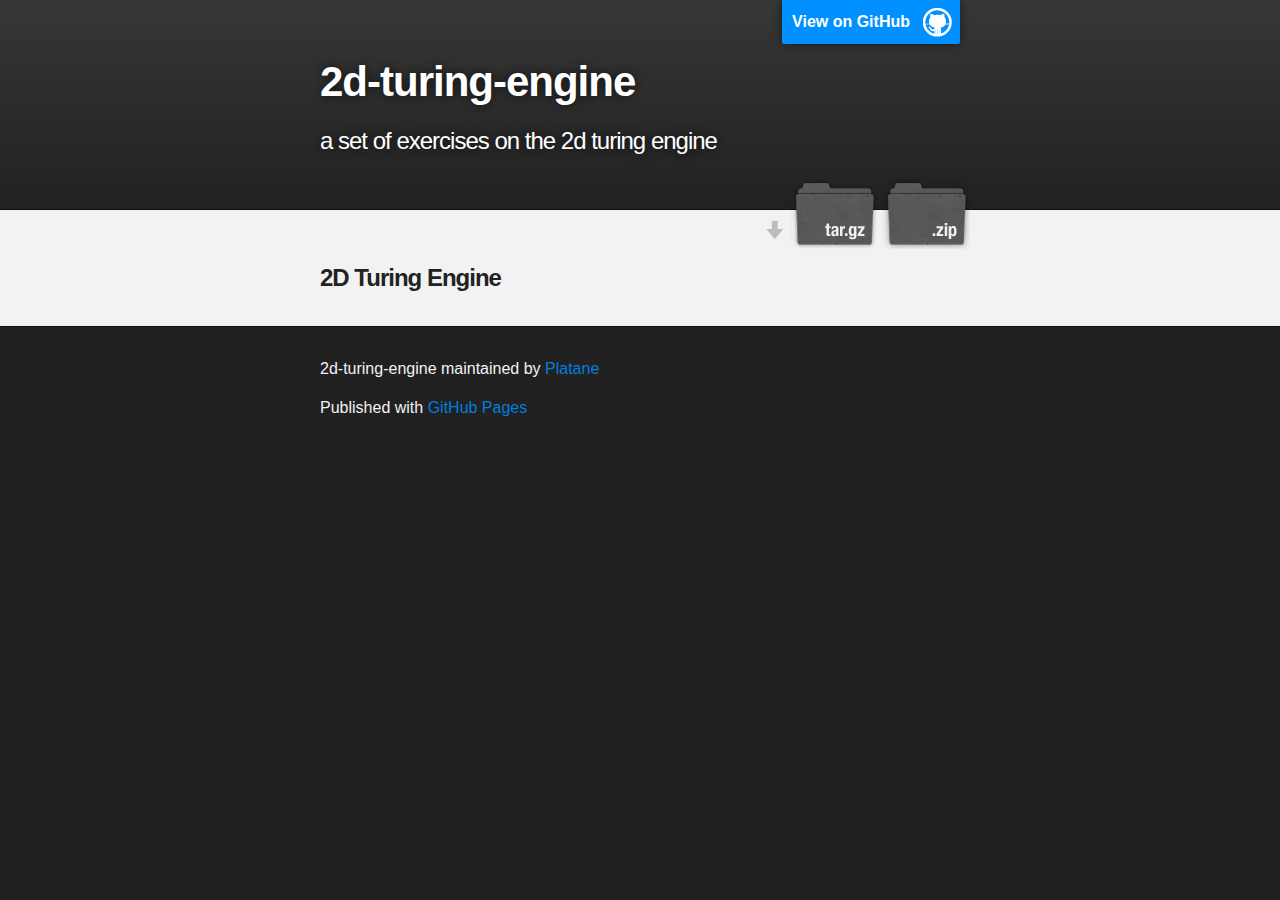
==== index.html @ 850aede9 "Create gh-pages branch via GitHub" ====
<!DOCTYPE html>
<html>

  <head>
    <meta charset='utf-8' />
    <meta http-equiv="X-UA-Compatible" content="chrome=1" />
    <meta name="description" content="2d-turing-engine : a set of exercises on the 2d turing engine " />

    <link rel="stylesheet" type="text/css" media="screen" href="stylesheets/stylesheet.css">

    <title>2d-turing-engine</title>
  </head>

  <body>

    <!-- HEADER -->
    <div id="header_wrap" class="outer">
        <header class="inner">
          <a id="forkme_banner" href="https://github.com/Platane/2d-Turing-engine">View on GitHub</a>

          <h1 id="project_title">2d-turing-engine</h1>
          <h2 id="project_tagline">a set of exercises on the 2d turing engine </h2>

            <section id="downloads">
              <a class="zip_download_link" href="https://github.com/Platane/2d-Turing-engine/zipball/master">Download this project as a .zip file</a>
              <a class="tar_download_link" href="https://github.com/Platane/2d-Turing-engine/tarball/master">Download this project as a tar.gz file</a>
            </section>
        </header>
    </div>

    <!-- MAIN CONTENT -->
    <div id="main_content_wrap" class="outer">
      <section id="main_content" class="inner">
        <h3>2D Turing Engine</h3>
      </section>
    </div>

    <!-- FOOTER  -->
    <div id="footer_wrap" class="outer">
      <footer class="inner">
        <p class="copyright">2d-turing-engine maintained by <a href="https://github.com/Platane">Platane</a></p>
        <p>Published with <a href="http://pages.github.com">GitHub Pages</a></p>
      </footer>
    </div>

    

  </body>
</html>
---- stylesheets/stylesheet.css ----
/*******************************************************************************
Slate Theme for GitHub Pages
by Jason Costello, @jsncostello
*******************************************************************************/

@import url(pygment_trac.css);

/*******************************************************************************
MeyerWeb Reset
*******************************************************************************/

html, body, div, span, applet, object, iframe,
h1, h2, h3, h4, h5, h6, p, blockquote, pre,
a, abbr, acronym, address, big, cite, code,
del, dfn, em, img, ins, kbd, q, s, samp,
small, strike, strong, sub, sup, tt, var,
b, u, i, center,
dl, dt, dd, ol, ul, li,
fieldset, form, label, legend,
table, caption, tbody, tfoot, thead, tr, th, td,
article, aside, canvas, details, embed,
figure, figcaption, footer, header, hgroup,
menu, nav, output, ruby, section, summary,
time, mark, audio, video {
  margin: 0;
  padding: 0;
  border: 0;
  font: inherit;
  vertical-align: baseline;
}

/* HTML5 display-role reset for older browsers */
article, aside, details, figcaption, figure,
footer, header, hgroup, menu, nav, section {
  display: block;
}

ol, ul {
  list-style: none;
}

blockquote, q {
}

table {
  border-collapse: collapse;
  border-spacing: 0;
}

a:focus {
  outline: none;
}

/*******************************************************************************
Theme Styles
*******************************************************************************/

body {
  box-sizing: border-box;
  color:#373737;
  background: #212121;
  font-size: 16px;
  font-family: 'Myriad Pro', Calibri, Helvetica, Arial, sans-serif;
  line-height: 1.5;
  -webkit-font-smoothing: antialiased;
}

h1, h2, h3, h4, h5, h6 {
  margin: 10px 0;
  font-weight: 700;
  color:#222222;
  font-family: 'Lucida Grande', 'Calibri', Helvetica, Arial, sans-serif;
  letter-spacing: -1px;
}

h1 {
  font-size: 36px;
  font-weight: 700;
}

h2 {
  padding-bottom: 10px;
  font-size: 32px;
  background: url('../images/bg_hr.png') repeat-x bottom;
}

h3 {
  font-size: 24px;
}

h4 {
  font-size: 21px;
}

h5 {
  font-size: 18px;
}

h6 {
  font-size: 16px;
}

p {
  margin: 10px 0 15px 0;
}

footer p {
  color: #f2f2f2;
}

a {
  text-decoration: none;
  color: #007edf;
  text-shadow: none;

  transition: color 0.5s ease;
  transition: text-shadow 0.5s ease;
  -webkit-transition: color 0.5s ease;
  -webkit-transition: text-shadow 0.5s ease;
  -moz-transition: color 0.5s ease;
  -moz-transition: text-shadow 0.5s ease;
  -o-transition: color 0.5s ease;
  -o-transition: text-shadow 0.5s ease;
  -ms-transition: color 0.5s ease;
  -ms-transition: text-shadow 0.5s ease;
}

#main_content a:hover {
  color: #0069ba;
  text-shadow: #0090ff 0px 0px 2px;
}

footer a:hover {
  color: #43adff;
  text-shadow: #0090ff 0px 0px 2px;
}

em {
  font-style: italic;
}

strong {
  font-weight: bold;
}

img {
  position: relative;
  margin: 0 auto;
  max-width: 739px;
  padding: 5px;
  margin: 10px 0 10px 0;
  border: 1px solid #ebebeb;

  box-shadow: 0 0 5px #ebebeb;
  -webkit-box-shadow: 0 0 5px #ebebeb;
  -moz-box-shadow: 0 0 5px #ebebeb;
  -o-box-shadow: 0 0 5px #ebebeb;
  -ms-box-shadow: 0 0 5px #ebebeb;
}

pre, code {
  width: 100%;
  color: #222;
  background-color: #fff;

  font-family: Monaco, "Bitstream Vera Sans Mono", "Lucida Console", Terminal, monospace;
  font-size: 14px;

  border-radius: 2px;
  -moz-border-radius: 2px;
  -webkit-border-radius: 2px;



}

pre {
  width: 100%;
  padding: 10px;
  box-shadow: 0 0 10px rgba(0,0,0,.1);
  overflow: auto;
}

code {
  padding: 3px;
  margin: 0 3px;
  box-shadow: 0 0 10px rgba(0,0,0,.1);
}

pre code {
  display: block;
  box-shadow: none;
}

blockquote {
  color: #666;
  margin-bottom: 20px;
  padding: 0 0 0 20px;
  border-left: 3px solid #bbb;
}

ul, ol, dl {
  margin-bottom: 15px
}

ul li {
  list-style: inside;
  padding-left: 20px;
}

ol li {
  list-style: decimal inside;
  padding-left: 20px;
}

dl dt {
  font-weight: bold;
}

dl dd {
  padding-left: 20px;
  font-style: italic;
}

dl p {
  padding-left: 20px;
  font-style: italic;
}

hr {
  height: 1px;
  margin-bottom: 5px;
  border: none;
  background: url('../images/bg_hr.png') repeat-x center;
}

table {
  border: 1px solid #373737;
  margin-bottom: 20px;
  text-align: left;
 }

th {
  font-family: 'Lucida Grande', 'Helvetica Neue', Helvetica, Arial, sans-serif;
  padding: 10px;
  background: #373737;
  color: #fff;
 }

td {
  padding: 10px;
  border: 1px solid #373737;
 }

form {
  background: #f2f2f2;
  padding: 20px;
}

img {
  width: 100%;
  max-width: 100%;
}

/*******************************************************************************
Full-Width Styles
*******************************************************************************/

.outer {
  width: 100%;
}

.inner {
  position: relative;
  max-width: 640px;
  padding: 20px 10px;
  margin: 0 auto;
}

#forkme_banner {
  display: block;
  position: absolute;
  top:0;
  right: 10px;
  z-index: 10;
  padding: 10px 50px 10px 10px;
  color: #fff;
  background: url('../images/blacktocat.png') #0090ff no-repeat 95% 50%;
  font-weight: 700;
  box-shadow: 0 0 10px rgba(0,0,0,.5);
  border-bottom-left-radius: 2px;
  border-bottom-right-radius: 2px;
}

#header_wrap {
  background: #212121;
  background: -moz-linear-gradient(top, #373737, #212121);
  background: -webkit-linear-gradient(top, #373737, #212121);
  background: -ms-linear-gradient(top, #373737, #212121);
  background: -o-linear-gradient(top, #373737, #212121);
  background: linear-gradient(top, #373737, #212121);
}

#header_wrap .inner {
  padding: 50px 10px 30px 10px;
}

#project_title {
  margin: 0;
  color: #fff;
  font-size: 42px;
  font-weight: 700;
  text-shadow: #111 0px 0px 10px;
}

#project_tagline {
  color: #fff;
  font-size: 24px;
  font-weight: 300;
  background: none;
  text-shadow: #111 0px 0px 10px;
}

#downloads {
  position: absolute;
  width: 210px;
  z-index: 10;
  bottom: -40px;
  right: 0;
  height: 70px;
  background: url('../images/icon_download.png') no-repeat 0% 90%;
}

.zip_download_link {
  display: block;
  float: right;
  width: 90px;
  height:70px;
  text-indent: -5000px;
  overflow: hidden;
  background: url(../images/sprite_download.png) no-repeat bottom left;
}

.tar_download_link {
  display: block;
  float: right;
  width: 90px;
  height:70px;
  text-indent: -5000px;
  overflow: hidden;
  background: url(../images/sprite_download.png) no-repeat bottom right;
  margin-left: 10px;
}

.zip_download_link:hover {
  background: url(../images/sprite_download.png) no-repeat top left;
}

.tar_download_link:hover {
  background: url(../images/sprite_download.png) no-repeat top right;
}

#main_content_wrap {
  background: #f2f2f2;
  border-top: 1px solid #111;
  border-bottom: 1px solid #111;
}

#main_content {
  padding-top: 40px;
}

#footer_wrap {
  background: #212121;
}



/*******************************************************************************
Small Device Styles
*******************************************************************************/

@media screen and (max-width: 480px) {
  body {
    font-size:14px;
  }

  #downloads {
    display: none;
  }

  .inner {
    min-width: 320px;
    max-width: 480px;
  }

  #project_title {
  font-size: 32px;
  }

  h1 {
    font-size: 28px;
  }

  h2 {
    font-size: 24px;
  }

  h3 {
    font-size: 21px;
  }

  h4 {
    font-size: 18px;
  }

  h5 {
    font-size: 14px;
  }

  h6 {
    font-size: 12px;
  }

  code, pre {
    min-width: 320px;
    max-width: 480px;
    font-size: 11px;
  }

}
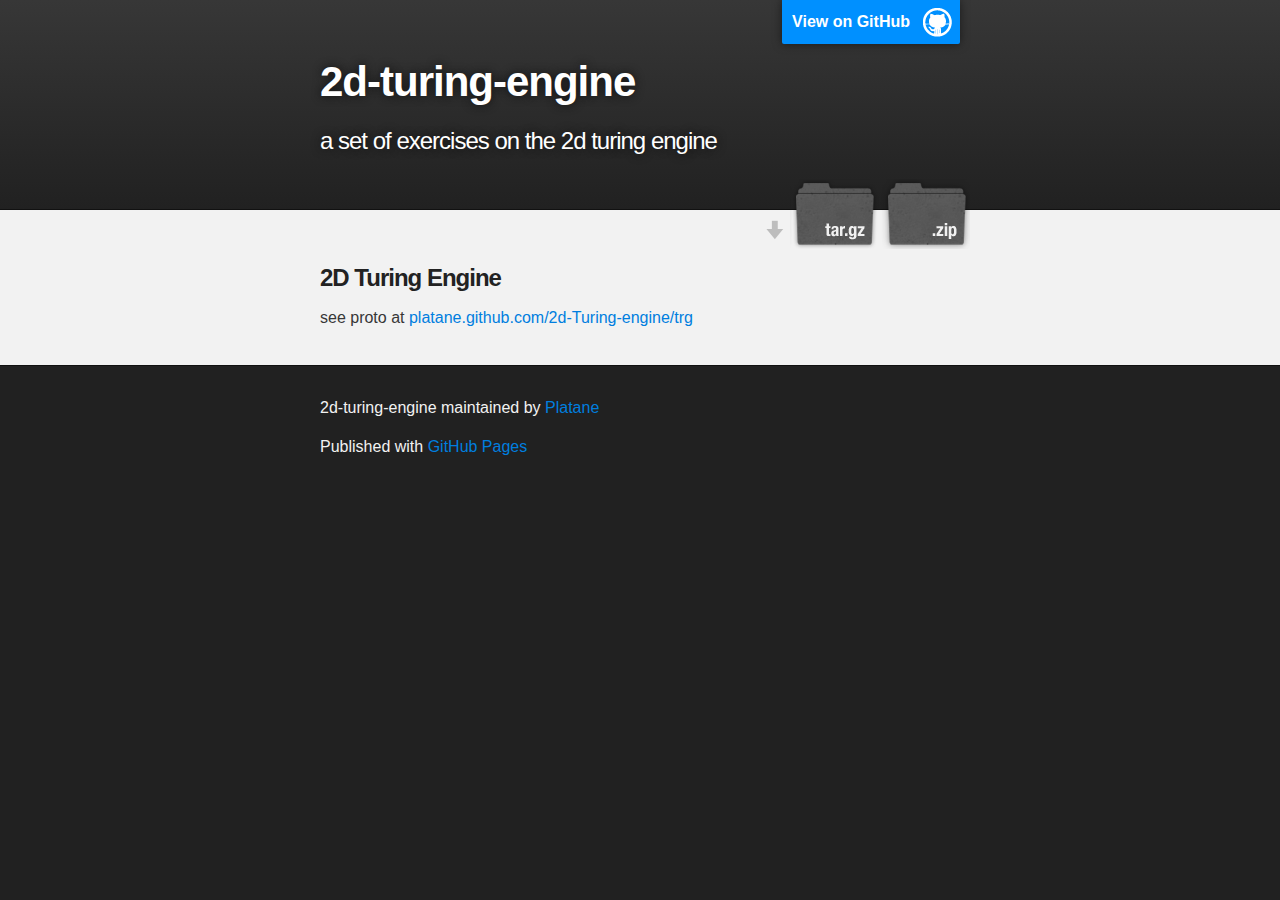
==== commit 07133d32: "Create gh-pages branch via GitHub" ====
--- a/index.html
+++ b/index.html
@@ -32,6 +32,8 @@
     <div id="main_content_wrap" class="outer">
       <section id="main_content" class="inner">
         <h3>2D Turing Engine</h3>
+
+<p>see proto at <a href="http://platane.github.com/2d-Turing-engine/trg.html">platane.github.com/2d-Turing-engine/trg</a></p>
       </section>
     </div>
 
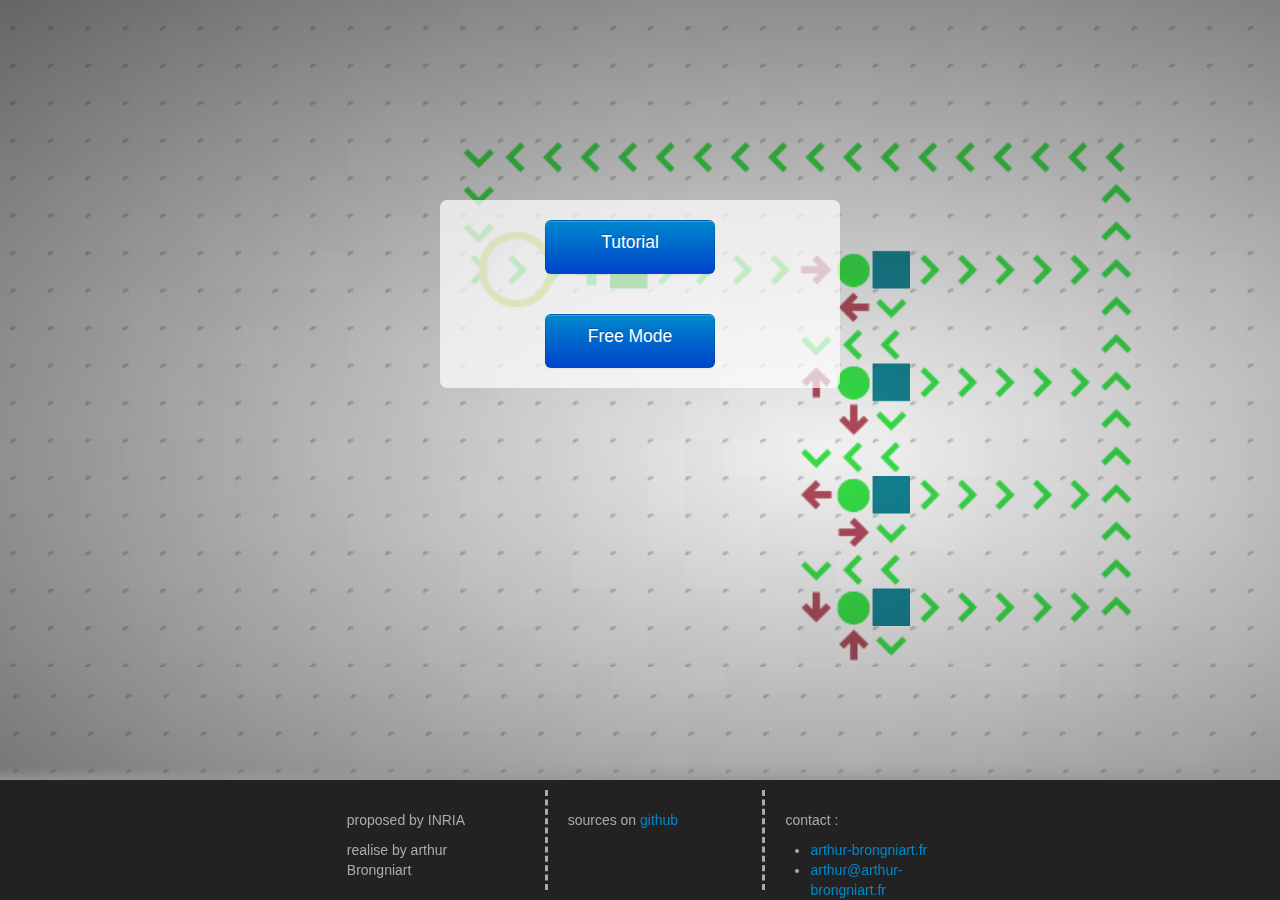
==== commit c6bf3aa1: "free mode and hub" ====
--- a/index.html
+++ b/index.html
@@ -1,51 +1,47 @@
-<!DOCTYPE html>
 <html>
+<head>
 
-  <head>
-    <meta charset='utf-8' />
-    <meta http-equiv="X-UA-Compatible" content="chrome=1" />
-    <meta name="description" content="2d-turing-engine : a set of exercises on the 2d turing engine " />
 
-    <link rel="stylesheet" type="text/css" media="screen" href="stylesheets/stylesheet.css">
+<meta charset="utf-8">
+<meta http-equiv="content-type" content="text/html; charset=utf-8" />
+<meta name="author" content="Arthur Brongniart">
 
-    <title>2d-turing-engine</title>
-  </head>
+<script type="text/javascript" src="external/jquery-1.8.2.min.js"></script>
+<script type="text/javascript" src="external/bootstrap/js/bootstrap.js"></script>
 
-  <body>
+<link rel="stylesheet" href="external/bootstrap/css/bootstrap.css" />
+<link rel="stylesheet" href="style.css" />
 
-    <!-- HEADER -->
-    <div id="header_wrap" class="outer">
-        <header class="inner">
-          <a id="forkme_banner" href="https://github.com/Platane/2d-Turing-engine">View on GitHub</a>
 
-          <h1 id="project_title">2d-turing-engine</h1>
-          <h2 id="project_tagline">a set of exercises on the 2d turing engine </h2>
 
-            <section id="downloads">
-              <a class="zip_download_link" href="https://github.com/Platane/2d-Turing-engine/zipball/master">Download this project as a .zip file</a>
-              <a class="tar_download_link" href="https://github.com/Platane/2d-Turing-engine/tarball/master">Download this project as a tar.gz file</a>
-            </section>
-        </header>
-    </div>
 
-    <!-- MAIN CONTENT -->
-    <div id="main_content_wrap" class="outer">
-      <section id="main_content" class="inner">
-        <h3>2D Turing Engine</h3>
+<script type="text/javascript">
 
-<p>see proto at <a href="http://platane.github.com/2d-Turing-engine/trg.html">platane.github.com/2d-Turing-engine/trg</a></p>
-      </section>
-    </div>
+</script>
+</head>
+<body id="body-index">
 
-    <!-- FOOTER  -->
-    <div id="footer_wrap" class="outer">
-      <footer class="inner">
-        <p class="copyright">2d-turing-engine maintained by <a href="https://github.com/Platane">Platane</a></p>
-        <p>Published with <a href="http://pages.github.com">GitHub Pages</a></p>
-      </footer>
-    </div>
 
-    
+<div id="index-nav" >
+<div class="row">
+<a href= "tutorial.html" ><div class="btn btn-large btn-primary"> Tutorial </div></a>
+</div>
+<div class="row">
+<a href= "free.html" ><div class="btn btn-large btn-primary"> Free Mode </div></a>
+</div>
+</div>
 
-  </body>
-</html>
+<div id="footer" class="row-fluid" >
+	<div class="span2 offset3"><p>proposed by INRIA</p><p>realise by arthur Brongniart</p></div>
+	<div class="span2 "><p>sources on <a href="https://github.com/Platane/2d-Turing-engine">github</p></a></div>
+	<div class="span2 ">
+		<p>contact : </p>
+		<ul>
+			<li><a href="http://arthur-brongniart.fr/">arthur-brongniart.fr</a></li>
+			<li><a href="mailto:arthur@arthur-brongniart.fr">arthur@arthur-brongniart.fr</a></li>
+		</ul>
+	</div>
+</div>
+
+</body>
+</html>--- a/style.css
+++ b/style.css
@@ -0,0 +1,374 @@
+
+.path-valid 	{ background-color:rgba(45,68,236,0.3); }
+.path-invalid { 
+	background-color:rgba(236,45,68,0.3);
+	background-image: url('ressource/eraser-icon.png');
+	background-size : cover;
+}
+
+.tile .path-invalid { 
+	background-image:none;
+}
+
+.mini-tile{
+	background-size:cover;
+	background-repeat:norepeat;
+	width:1em;
+	height:1em;
+	display:inline-block;
+	vertical-align:middle;
+}
+
+
+.tile {
+	border-top:solid 1px #ddd;
+	border-left:solid 1px #ddd;
+	background-size:cover;
+	background-repeat:norepeat;
+	cursor:default;
+}
+
+.tile.read-only {
+	box-shadow:0 0 10px 21px rgba(150,150,150,0.5) inset;
+}
+
+
+
+.symbol-write,	.symbol-1 		{	background-image:url('ressource/symbols/cel-write.png');	}
+.symbol-check,	.symbol-2 		{	background-image:url('ressource/symbols/cel-check.png');	}
+.symbol-right,	.symbol-3 		{	background-image:url('ressource/symbols/cel-right.png'); 	}
+.symbol-left,	.symbol-4 		{	background-image:url('ressource/symbols/cel-left.png'); 	}
+.symbol-top,	.symbol-5 		{	background-image:url('ressource/symbols/cel-top.png'); 		}
+.symbol-bot,	.symbol-6 		{	background-image:url('ressource/symbols/cel-bot.png'); 		}
+.symbol-dleft,	.symbol-7 		{	background-image:url('ressource/symbols/cel-dleft.png'); 	}
+.symbol-dright,	.symbol-8 		{	background-image:url('ressource/symbols/cel-dright.png'); 	}
+.symbol-tright,	.symbol-9 		{	background-image:url('ressource/symbols/cel-tright.png'); 	}
+.symbol-tleft,	.symbol-10 		{	background-image:url('ressource/symbols/cel-tleft.png'); 	}
+.symbol-ttop,	.symbol-11	 	{	background-image:url('ressource/symbols/cel-ttop.png'); 	}
+.symbol-tbot,	.symbol-12	 	{	background-image:url('ressource/symbols/cel-tbot.png'); 	}
+.symbol-color1,	.symbol-13 		{	background-color:#BBA341;	}
+.symbol-color2,	.symbol-14 	 	{	background-color:#A76CBA;	}
+.symbol-color3,	.symbol-15 	 	{	background-color:#C23102;	}
+.symbol-color4,	.symbol-16 	 	{	background-color:#01B101;	}
+.symbol-color5,	.symbol-17 	 	{	background-color:#128190;	}
+.symbol-color6,	.symbol-18 	 	{	background-color:#EBA914;	}
+.symbol-color7,	.symbol-19 	 	{	background-color:#9012C1;	}
+
+
+.selector-popUp{
+	width:300px;
+	height:280px;
+	-webkit-transition:left 0.5s ease,top 0.5s ease;
+	-moz-transition:left 0.5s ease,top 0.5s ease;
+	transition:left 0.5s ease,top 0.5s ease;
+}
+.item {
+	margin:2px;
+}
+.item .label{
+	margin-right:10px;
+	vertical-align:top;
+	position:relative;
+	left:-10px;
+	top:3px;
+	min-width:18px;
+	min-height:15px;
+	text-align:center;
+	cursor:default;
+}
+.item div{
+	width:32px;
+	height:32px;
+}
+
+
+.btn.btn-success{
+	-webkit-animation: bigBtn 0.7s ease;
+	-moz-animation: bigBtn 0.7s ease;
+	animation: bigBtn 0.7s ease;
+}
+
+
+@-webkit-keyframes bigBtn 
+{
+	0%  {-webkit-transform : scale( 1 , 1 );}
+	40%  {-webkit-transform : scale( 2 , 2 );}
+	60%  {-webkit-transform : scale( 1 , 1 );}
+	70%  {-webkit-transform : scale( 1.4 , 1.4 );}
+	80%  {-webkit-transform : scale( 1 , 1 );}
+	90%  {-webkit-transform : scale( 1.2 , 1.2 );}
+	100% {-webkit-transform : scale( 1 , 1 );}
+}
+@-moz-keyframes bigBtn 
+{
+	0%  {-moz-transform : scale( 1 , 1 );}
+	40%  {-moz-transform : scale( 2 , 2 );}
+	60%  {-moz-transform : scale( 1 , 1 );}
+	70%  {-moz-transform : scale( 1.4 , 1.4 );}
+	80%  {-moz-transform : scale( 1 , 1 );}
+	90%  {-moz-transform : scale( 1.2 , 1.2 );}
+	100% {-moz-transform : scale( 1 , 1 );}
+}
+@keyframes bigBtn 
+{
+	0%  {transform : scale( 1 , 1 );}
+	40%  {transform : scale( 2 , 2 );}
+	60%  {transform : scale( 1 , 1 );}
+	70%  {transform : scale( 1.4 , 1.4 );}
+	80%  {transform : scale( 1 , 1 );}
+	90%  {transform : scale( 1.2 , 1.2 );}
+	100% {transform : scale( 1 , 1 );}
+}
+
+div.popUp {
+	position : absolute;
+	
+	border-radius : 5px;
+	box-shadow : 0 0 5px 5px #666;
+	background-color: white;
+	
+	opacity : 1;
+	
+	padding: 5px;
+	
+	z-index:99;
+}
+
+.toolBox-header {
+	cursor:move;
+	border-radius:5px;
+	margin-bottom:15px;
+	background-color:#eee;
+	-webkit-transition:background-color 0.5s ease;
+	-moz-transition:background-color 0.5s ease;
+	transition:background-color 0.5s ease;
+}
+.toolBox-header:hover {
+	background-color:#ddd;
+}
+.tool-group:last-child{
+	border-bottom:none;
+}
+.tool-group {
+	border-bottom: solid 1px #ccc;
+	padding-top:10px;
+	padding-bottom:10px;
+}
+.tool-group#ctrl-panel {
+	text-align:center;
+}
+
+#tools-box{
+	width : 10%;
+	min-width:140px;
+	max-width:250px;
+	/*height : 40%;*/
+	min-height : 310px;
+}
+body#body-index{
+	background-image:
+		-webkit-radial-gradient( 65% 50%, ellipse cover , rgba(230,230,230,0) 0%, rgba(30,30,30,0.8) 120% ) ,
+		url('ressource/back.png');
+	background-image:
+		-moz-radial-gradient( 65% 50%, ellipse cover , rgba(230,230,230,0) 0%, rgba(30,30,30,0.8) 120% ) ,
+		url('ressource/back.png');
+	background-image:
+		radial-gradient( 65% 50%, ellipse cover , rgba(230,230,230,0) 0%, rgba(30,30,30,0.8) 120% ) ,
+		url('ressource/back.png');
+	background-position:0 0;
+}
+
+div.toolBox {
+
+	position : absolute;
+	
+	top : 20%;
+	right : 5px;
+	
+	border-radius : 5px;
+	box-shadow : 0 0 15px 2px #ccc;
+	background-color: white;
+	
+	padding: 5px;
+	padding-bottom:40px;
+	
+	z-index:99;
+}
+#save-box {
+	top : 20%;
+	left : 5px;
+	text-align:center;
+	width:280px;
+	min-height:140px;
+	text-align:justify;
+	font-size:10px;
+}
+#save-box input{
+	width:90%;
+}
+#save-box .span6{
+	width:48%;
+	margin-left:0;
+	text-align:center;
+}
+
+#index-nav{
+margin-top:200px;
+margin-left:auto;
+margin-right:auto;
+
+width:400px;
+text-align:center;
+
+background-color:rgba(255,255,255,0.7);
+border-radius:7px;
+}
+#index-nav .btn{
+	margin : 20px;
+	min-width:130px;
+}
+
+#footer {
+	height:120px;
+	background-color:#222;
+	bottom:0;
+	position:fixed;
+	width:100%;
+	box-shadow:0 0 10px 5px #999;
+}
+#footer [class*="span"]:first-child{
+	border:none;
+}
+#footer [class*="span"] {
+	margin-top:10px;
+	height:100px;
+	border-left: dashed 3px #aaa;
+	padding:20px;
+	color:#aaa;
+	vertical-align:center;
+}
+
+#container{
+	width:55%;
+	max-width:960px;
+	height:94%;
+	max-height:900px;
+	position:absolute;
+	top:2%;
+	left:34%;
+}
+#container.large{
+	width:75%;
+	max-width:1200px;
+	left:15%;
+}
+#popUpLayer{
+	display:none;
+}
+#popUpLayer.active{
+	display:block;
+}
+
+#description{
+	text-align: justify;
+	padding:10px;
+}
+#description p {
+	text-indent:1em;
+}
+
+div.popUp:hover {
+	opacity : 1;
+}
+
+div  .selector {
+	width : 70px;
+	height : 300px;
+	
+}
+div  .selector .liste {
+	
+	margin: 5px;
+	
+}
+div  .selector  .liste .item {
+	
+	margin-top: 5px;
+	background-color: #CCC;
+	
+}
+
+.btn{
+	min-width:30px;
+	min-height:30px;
+	display:inline-block;
+	background-size: cover;
+}
+.btn[data-action="speed-down"]{
+	background-image: url('ressource/speed-down-icon.png');
+}
+.btn[data-action="speed-up"]{
+	background-image: url('ressource/speed-up-icon.png');
+}
+.btn[data-action="play-next"]{
+	background-image: url('ressource/next-icon.png');
+}
+.btn[data-action="toggle-play"]{
+	background-image: url('ressource/play-icon.png');
+}
+.btn[data-action="toggle-play"].paused{
+	background-image: url('ressource/pause-icon.png');
+}
+.btn[data-action="toggle-path-tracer"]{
+	background-image: url('ressource/route-tracer-icon.png');
+}
+.btn[data-action="toggle-eraser"]{
+	background-image: url('ressource/eraser-icon.png');
+}
+.btn[data-action="toggle-pop-up-interaction"]{
+	background-image: url('ressource/gear-icon.png');
+}
+.btn[data-action="toggle-follow-cursor"]{
+	background-image: url('ressource/eye-icon.png');
+}
+.btn[data-action*="reset-"]{
+	background-image: url('ressource/reset-icon.png');
+}
+
+#tools-box .btn:hover{
+	background-position:center 0px;
+}
+#tools-box .btn{
+	padding:2px;
+	border:none;
+	width:40px;
+	height:40px;
+	background-size:30px;
+	background-repeat:no-repeat;
+	background-position:center center;
+	-webkit-transition : background-size , background-position 0.5s ease;
+	margin-top:2px;
+}
+
+.nav-tabs{
+	margin-top:20px;
+}
+.nav-tabs > li > a{
+	padding-left:6px;
+	padding-right:3px;
+}
+
+/* bootstrap modification */
+
+.accordion-group.mine{
+	border:none;
+	margin-bottom:30px;
+}
+.accordion-inner.mine{
+	padding:8px 0 0 0;
+}
+
+#tapeEventLayer,
+#tapeLayer{
+	margin-top:5px;
+}
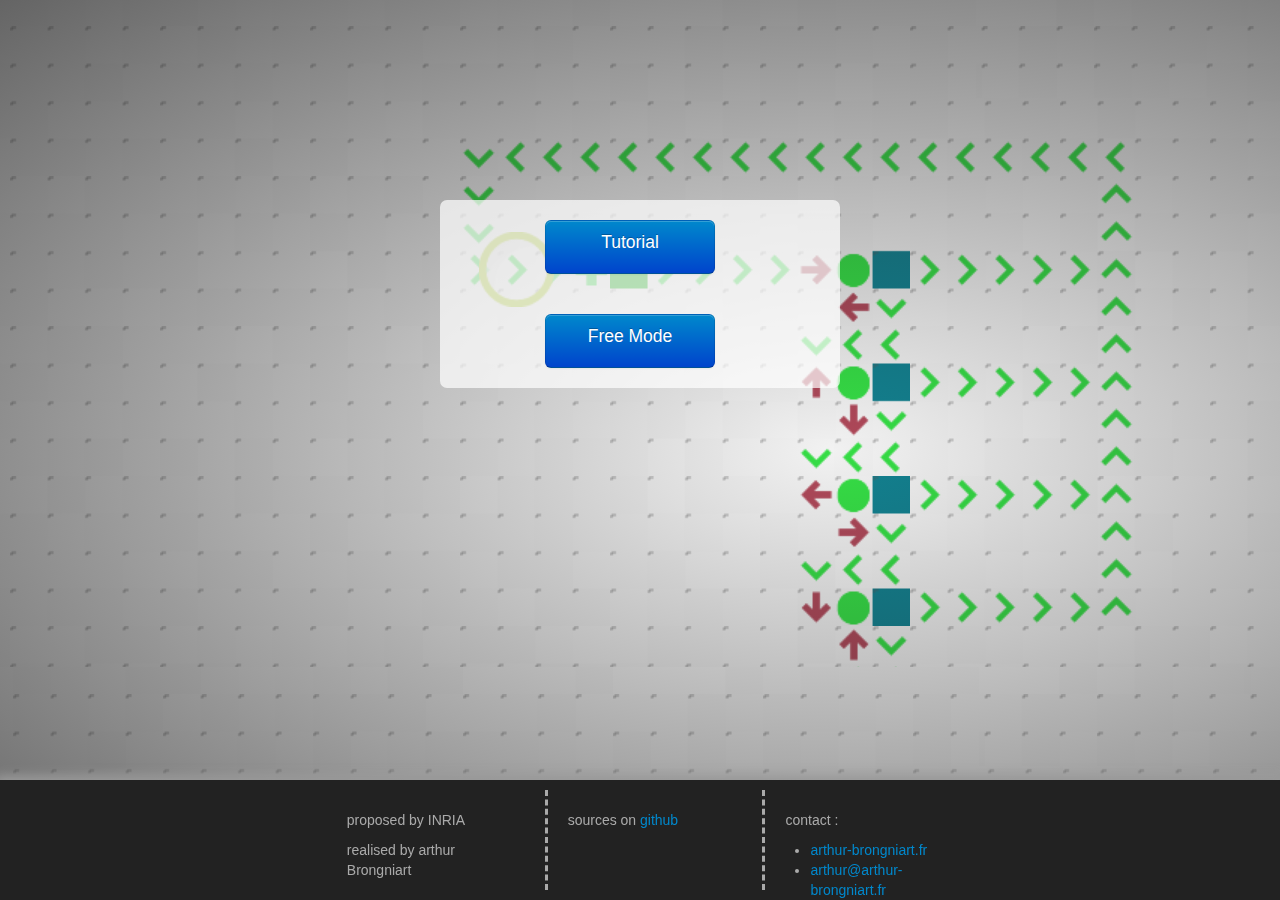
==== commit 4357660a: "sync from gh-pages ( which was behind )" ====
--- a/index.html
+++ b/index.html
@@ -32,7 +32,7 @@
 </div>
 
 <div id="footer" class="row-fluid" >
-	<div class="span2 offset3"><p>proposed by INRIA</p><p>realise by arthur Brongniart</p></div>
+	<div class="span2 offset3"><p>proposed by INRIA</p><p>realised by arthur Brongniart</p></div>
 	<div class="span2 "><p>sources on <a href="https://github.com/Platane/2d-Turing-engine">github</p></a></div>
 	<div class="span2 ">
 		<p>contact : </p>
--- a/style.css
+++ b/style.css
@@ -190,8 +190,6 @@
 	background-color: white;
 	
 	padding: 5px;
-	padding-bottom:40px;
-	
 	z-index:99;
 }
 #save-box {
@@ -246,6 +244,13 @@
 	padding:20px;
 	color:#aaa;
 	vertical-align:center;
+}
+#navigation{
+	padding-top: 10px;
+	border-top: solid 1px #ddd;
+	margin-top: 10px;
+	min-height:30px;
+	height:10%;
 }
 
 #container{
